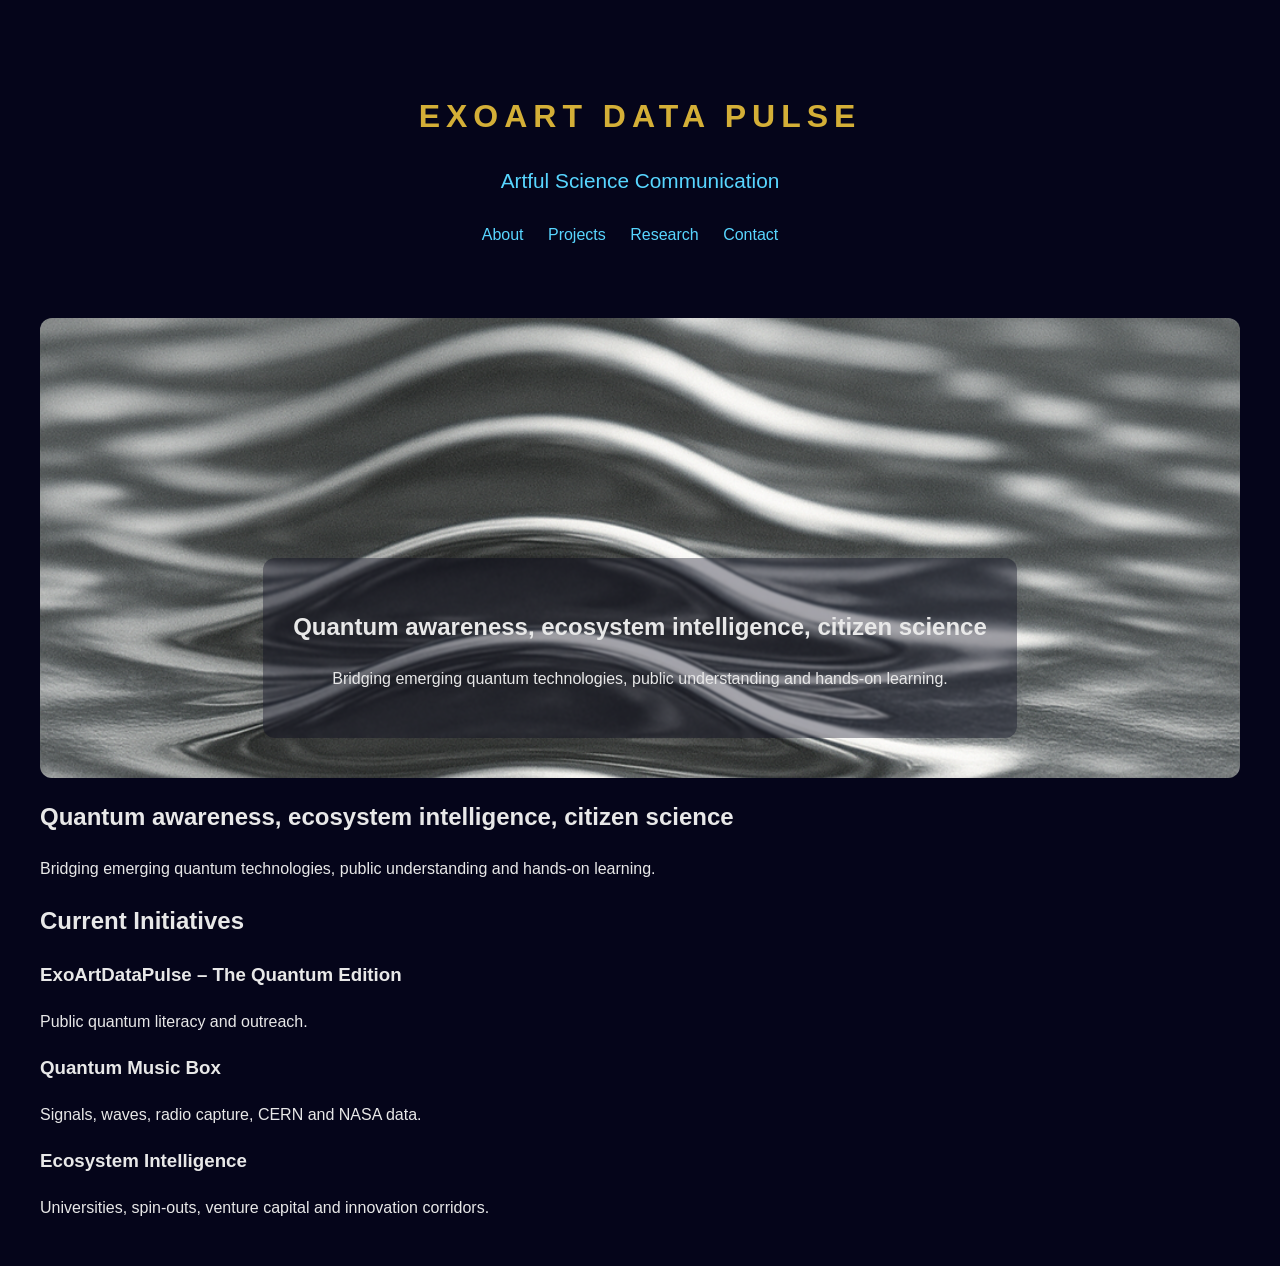
==== index.html @ 8e310d5e "Complete ExoArtDataPulse local scaffold and homepage" ====
<!DOCTYPE html>

<html lang="en">

<head>

<meta charset="UTF-8">

<meta name="viewport"
content="width=device-width,initial-scale=1">

<title>

ExoArtDataPulse

</title>

<link rel="stylesheet"
href="css/style.css">

</head>

<body>

<header>

<h1>

EXOART DATA PULSE

</h1>

<p class="tagline">

Artful Science Communication

</p>

<nav>

<a href="about.html">

About

</a>

<a href="projects.html">

Projects

</a>

<a href="research.html">

Research

</a>

<a href="contact.html">

Contact

</a>

</nav>

</header>

<section class="hero">

<div class="hero_overlay">

<h2>

Quantum awareness,
ecosystem intelligence,
citizen science

</h2>

<p>

Bridging emerging
quantum technologies,
public understanding
and hands-on learning.

</p>

</div>

</section>

<h2>

Quantum awareness,
ecosystem intelligence,
citizen science

</h2>

<p>

Bridging emerging
quantum technologies,
public understanding
and hands-on learning.

</p>

</section>

<section>

<h2>

Current Initiatives

</h2>

<h3>

ExoArtDataPulse –
The Quantum Edition

</h3>

<p>

Public quantum literacy
and outreach.

</p>

<h3>

Quantum Music Box

</h3>

<p>

Signals, waves,
radio capture,
CERN and NASA data.

</p>

<h3>

Ecosystem Intelligence

</h3>

<p>

Universities,
spin-outs,
venture capital
and innovation corridors.

</p>

</section>

</body>

</html>
---- css/style.css ----
body {

background:#05051a;

color:#e8e8e8;

font-family:Arial,sans-serif;

max-width:1200px;

margin:auto;

padding:30px;

line-height:1.6;

}

header {

text-align:center;

padding:40px;

}

h1 {

color:#d4af37;

letter-spacing:6px;

}

.tagline {

font-size:1.3em;

color:#58d6ff;

}

nav {

margin-top:25px;

}

nav a {

color:#58d6ff;

margin-right:20px;

text-decoration:none;

}

.hero {

background-image:

url("../images/wave_hero.jpg");

background-size:cover;

background-position:center;

min-height:420px;

display:flex;

align-items:flex-end;

justify-content:center;

padding-bottom:40px;

border-radius:12px;

margin-top:30px;

overflow:hidden;

}

.hero_overlay {

background:

rgba(5,5,26,0.35);

padding:30px;

border-radius:12px;

text-align:center;

backdrop-filter:blur(1px);

max-width:70%;

}
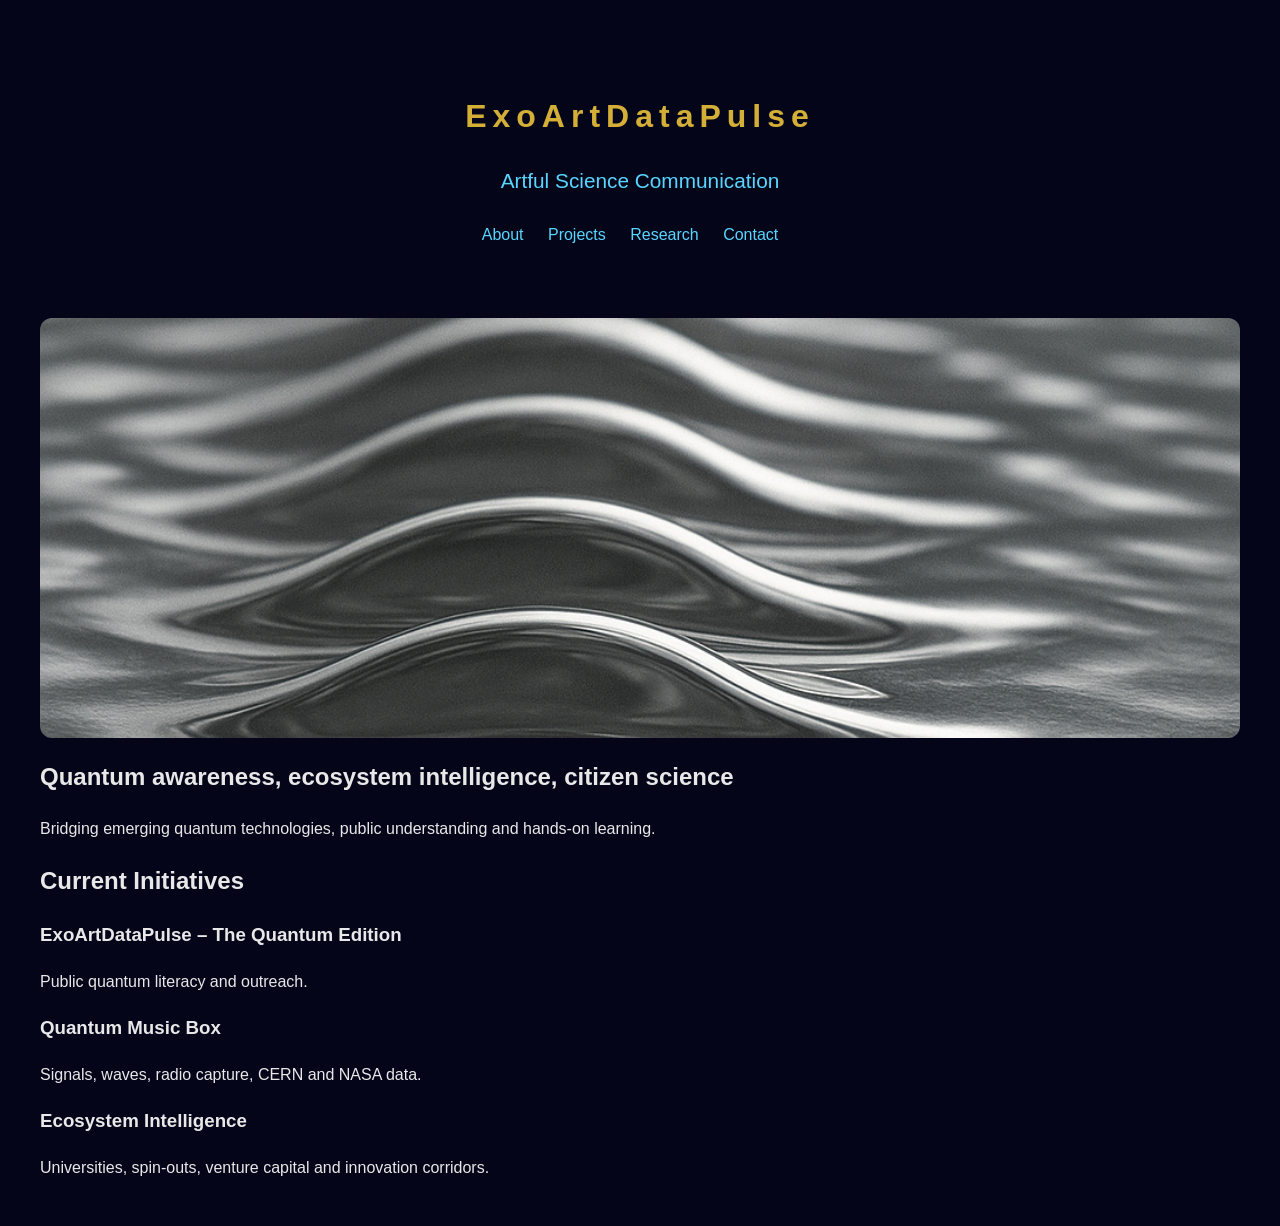
==== commit 57eef1cd: "Removed hero overlay and simplified banner" ====
--- a/index.html
+++ b/index.html
@@ -26,7 +26,7 @@
 
 <h1>
 
-EXOART DATA PULSE
+ExoArtDataPulse
 
 </h1>
 
@@ -68,26 +68,6 @@
 
 <section class="hero">
 
-<div class="hero_overlay">
-
-<h2>
-
-Quantum awareness,
-ecosystem intelligence,
-citizen science
-
-</h2>
-
-<p>
-
-Bridging emerging
-quantum technologies,
-public understanding
-and hands-on learning.
-
-</p>
-
-</div>
 
 </section>
 
--- a/css/style.css
+++ b/css/style.css
@@ -68,36 +68,9 @@
 
 min-height:420px;
 
-display:flex;
-
-align-items:flex-end;
-
-justify-content:center;
-
-padding-bottom:40px;
-
 border-radius:12px;
 
 margin-top:30px;
 
-overflow:hidden;
-
 }
 
-.hero_overlay {
-
-background:
-
-rgba(5,5,26,0.35);
-
-padding:30px;
-
-border-radius:12px;
-
-text-align:center;
-
-backdrop-filter:blur(1px);
-
-max-width:70%;
-
-}
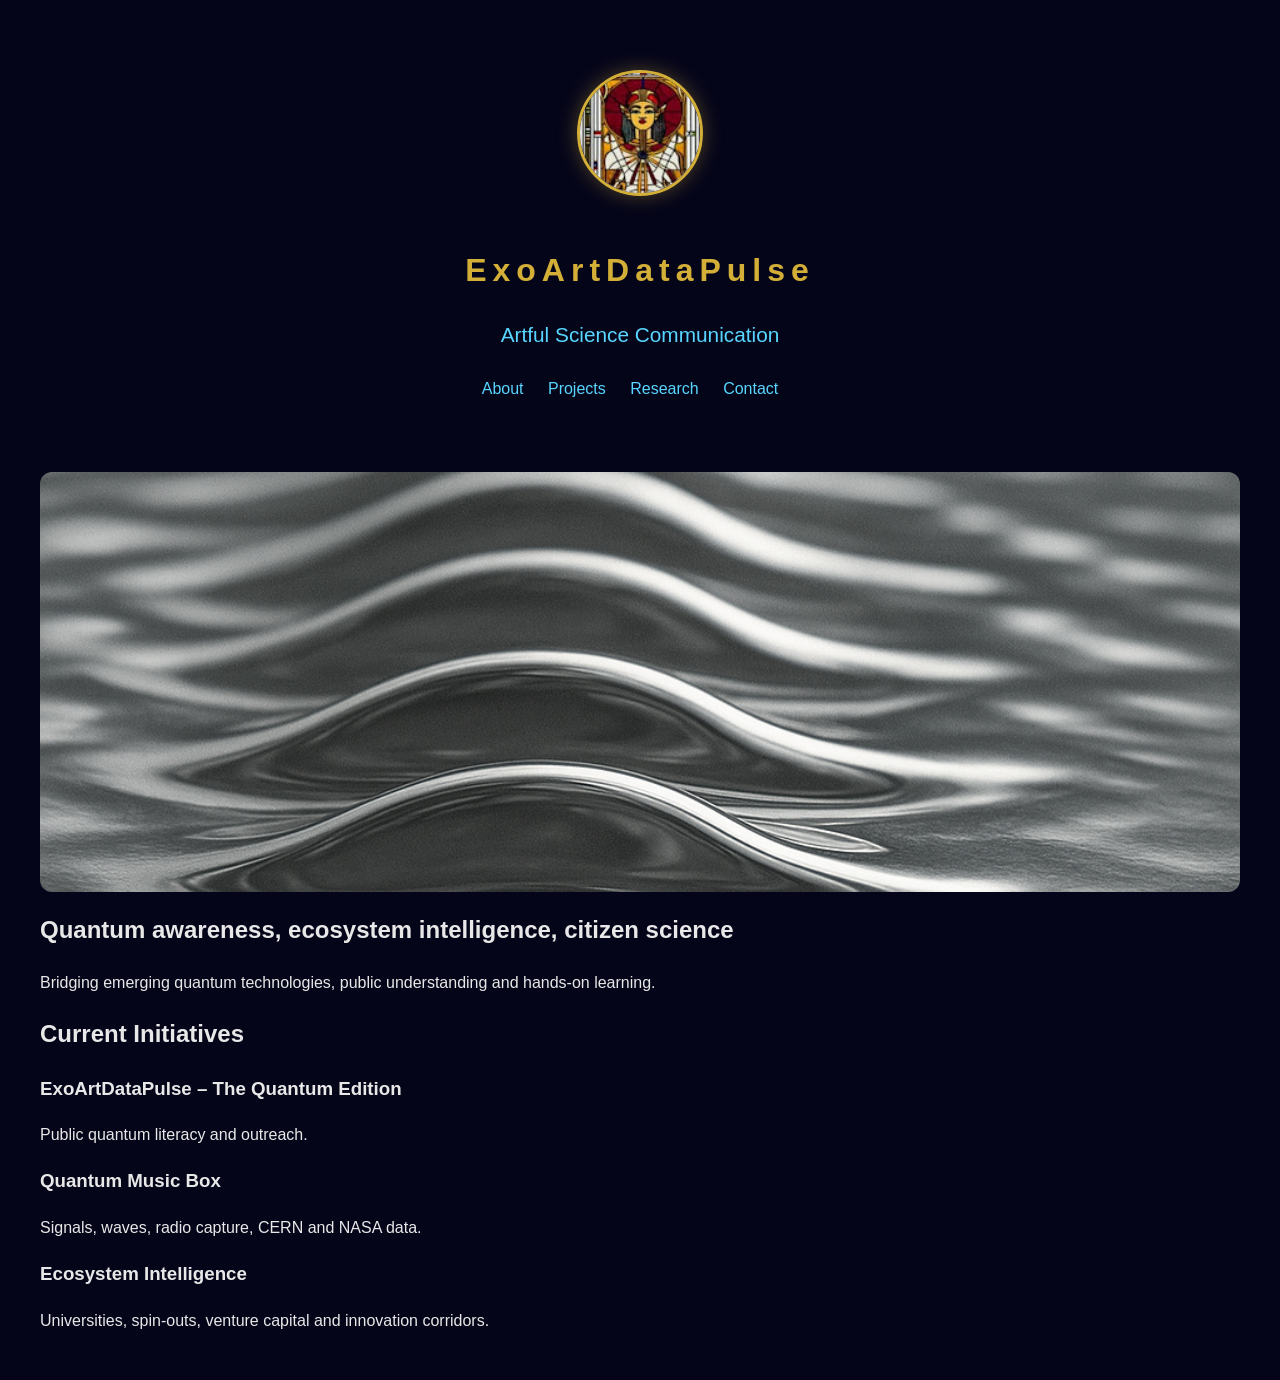
==== commit c4eb45bd: "Added About and Projects pages" ====
--- a/index.html
+++ b/index.html
@@ -23,6 +23,16 @@
 <body>
 
 <header>
+
+<img
+
+src="images/EADP_logo.jpg"
+
+alt="ExoArtDataPulse Logo"
+
+class="logo"
+
+>
 
 <h1>
 
--- a/css/style.css
+++ b/css/style.css
@@ -21,6 +21,28 @@
 text-align:center;
 
 padding:40px;
+
+}
+
+.logo {
+
+width:120px;
+
+height:120px;
+
+object-fit:cover;
+
+border-radius:50%;
+
+margin-bottom:20px;
+
+border:
+
+3px solid #d4af37;
+
+box-shadow:
+
+0 0 20px rgba(212,175,55,0.35);
 
 }
 
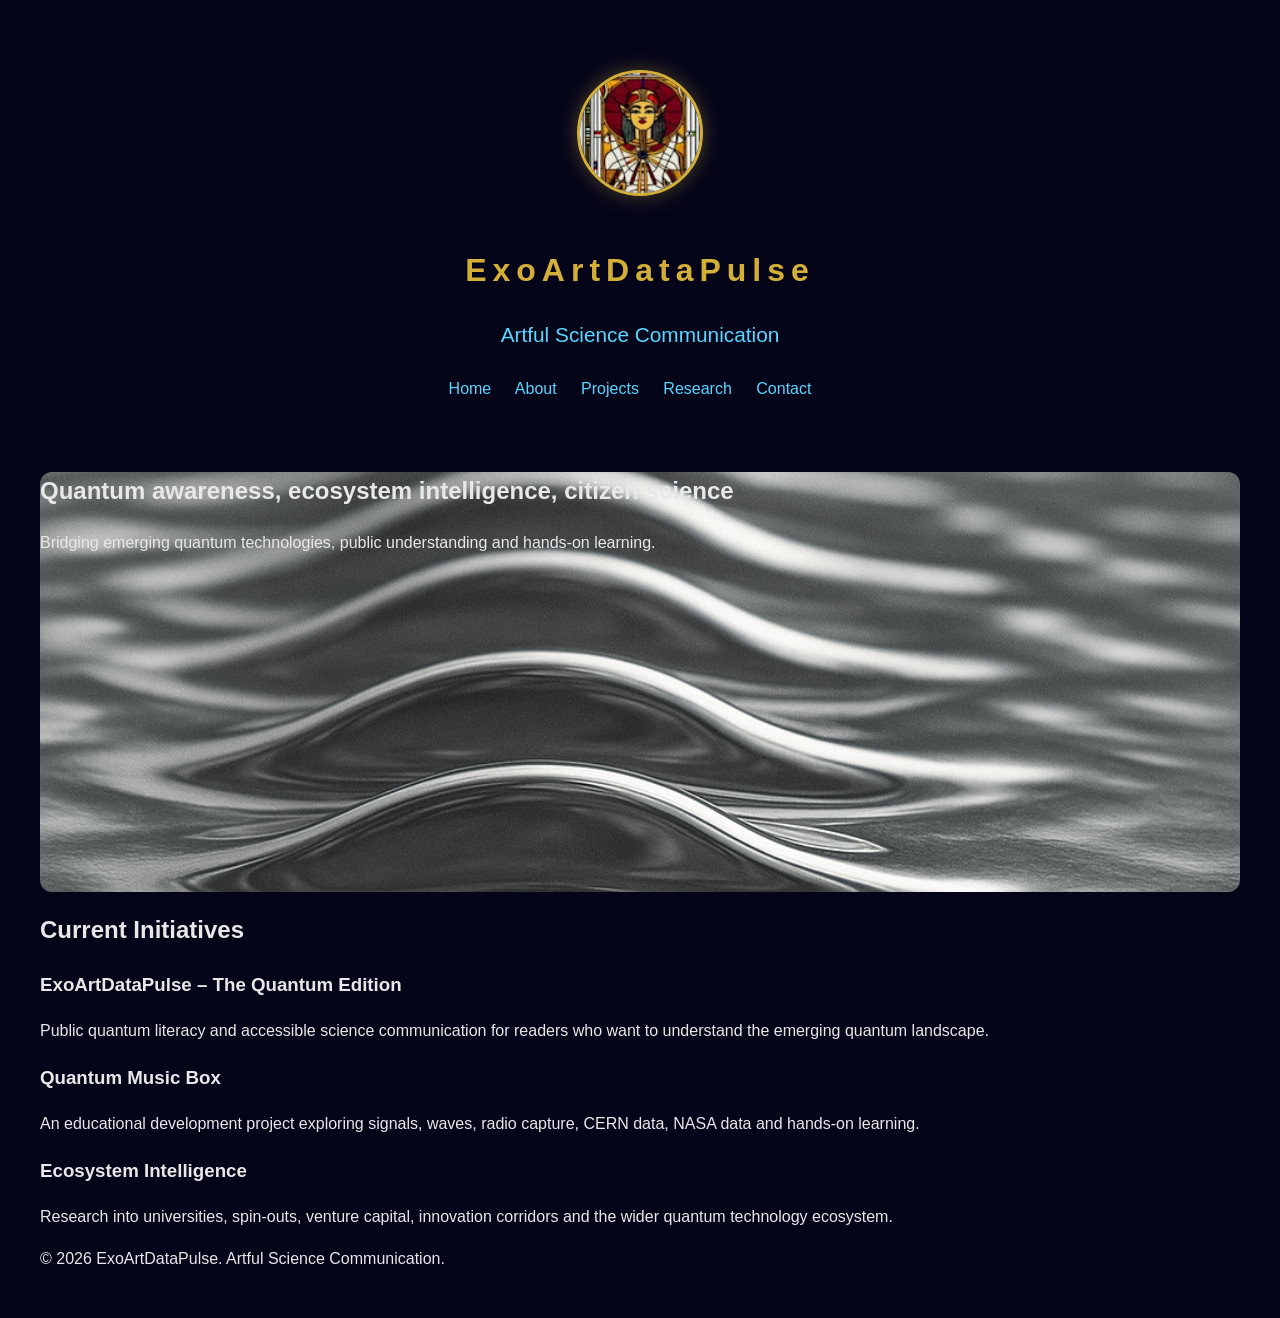
==== commit 621e2359: "Site ready Pre Github pages 20260612PM" ====
--- a/index.html
+++ b/index.html
@@ -1,158 +1,43 @@
 <!DOCTYPE html>
-
 <html lang="en">
-
 <head>
-
 <meta charset="UTF-8">
-
-<meta name="viewport"
-content="width=device-width,initial-scale=1">
-
-<title>
-
-ExoArtDataPulse
-
-</title>
-
-<link rel="stylesheet"
-href="css/style.css">
-
+<meta name="viewport" content="width=device-width,initial-scale=1">
+<title>ExoArtDataPulse</title>
+<link rel="stylesheet" href="css/style.css">
 </head>
-
 <body>
-
 <header>
-
-<img
-
-src="images/EADP_logo.jpg"
-
-alt="ExoArtDataPulse Logo"
-
-class="logo"
-
->
-
-<h1>
-
-ExoArtDataPulse
-
-</h1>
-
-<p class="tagline">
-
-Artful Science Communication
-
-</p>
-
+<img src="images/EADP_logo.jpg" alt="ExoArtDataPulse Logo" class="logo">
+<h1>ExoArtDataPulse</h1>
+<p class="tagline">Artful Science Communication</p>
 <nav>
-
-<a href="about.html">
-
-About
-
-</a>
-
-<a href="projects.html">
-
-Projects
-
-</a>
-
-<a href="research.html">
-
-Research
-
-</a>
-
-<a href="contact.html">
-
-Contact
-
-</a>
-
+<a href="index.html">Home</a>
+<a href="about.html">About</a>
+<a href="projects.html">Projects</a>
+<a href="research.html">Research</a>
+<a href="contact.html">Contact</a>
 </nav>
-
 </header>
-
 <section class="hero">
-
-
-</section>
-
-<h2>
-
-Quantum awareness,
-ecosystem intelligence,
-citizen science
-
-</h2>
-
-<p>
-
-Bridging emerging
-quantum technologies,
-public understanding
-and hands-on learning.
-
-</p>
-
+<h2>Quantum awareness, ecosystem intelligence, citizen science</h2>
+<p>Bridging emerging quantum technologies, public understanding and hands-on learning.</p>
 </section>
 
 <section>
+<h2>Current Initiatives</h2>
 
-<h2>
+<h3>ExoArtDataPulse &ndash; The Quantum Edition</h3>
+<p>Public quantum literacy and accessible science communication for readers who want to understand the emerging quantum landscape.</p>
 
-Current Initiatives
+<h3>Quantum Music Box</h3>
+<p>An educational development project exploring signals, waves, radio capture, CERN data, NASA data and hands-on learning.</p>
 
-</h2>
-
-<h3>
-
-ExoArtDataPulse –
-The Quantum Edition
-
-</h3>
-
-<p>
-
-Public quantum literacy
-and outreach.
-
-</p>
-
-<h3>
-
-Quantum Music Box
-
-</h3>
-
-<p>
-
-Signals, waves,
-radio capture,
-CERN and NASA data.
-
-</p>
-
-<h3>
-
-Ecosystem Intelligence
-
-</h3>
-
-<p>
-
-Universities,
-spin-outs,
-venture capital
-and innovation corridors.
-
-</p>
-
+<h3>Ecosystem Intelligence</h3>
+<p>Research into universities, spin-outs, venture capital, innovation corridors and the wider quantum technology ecosystem.</p>
 </section>
-
+<footer>
+<p>&copy; 2026 ExoArtDataPulse. Artful Science Communication.</p>
+</footer>
 </body>
-
 </html>
